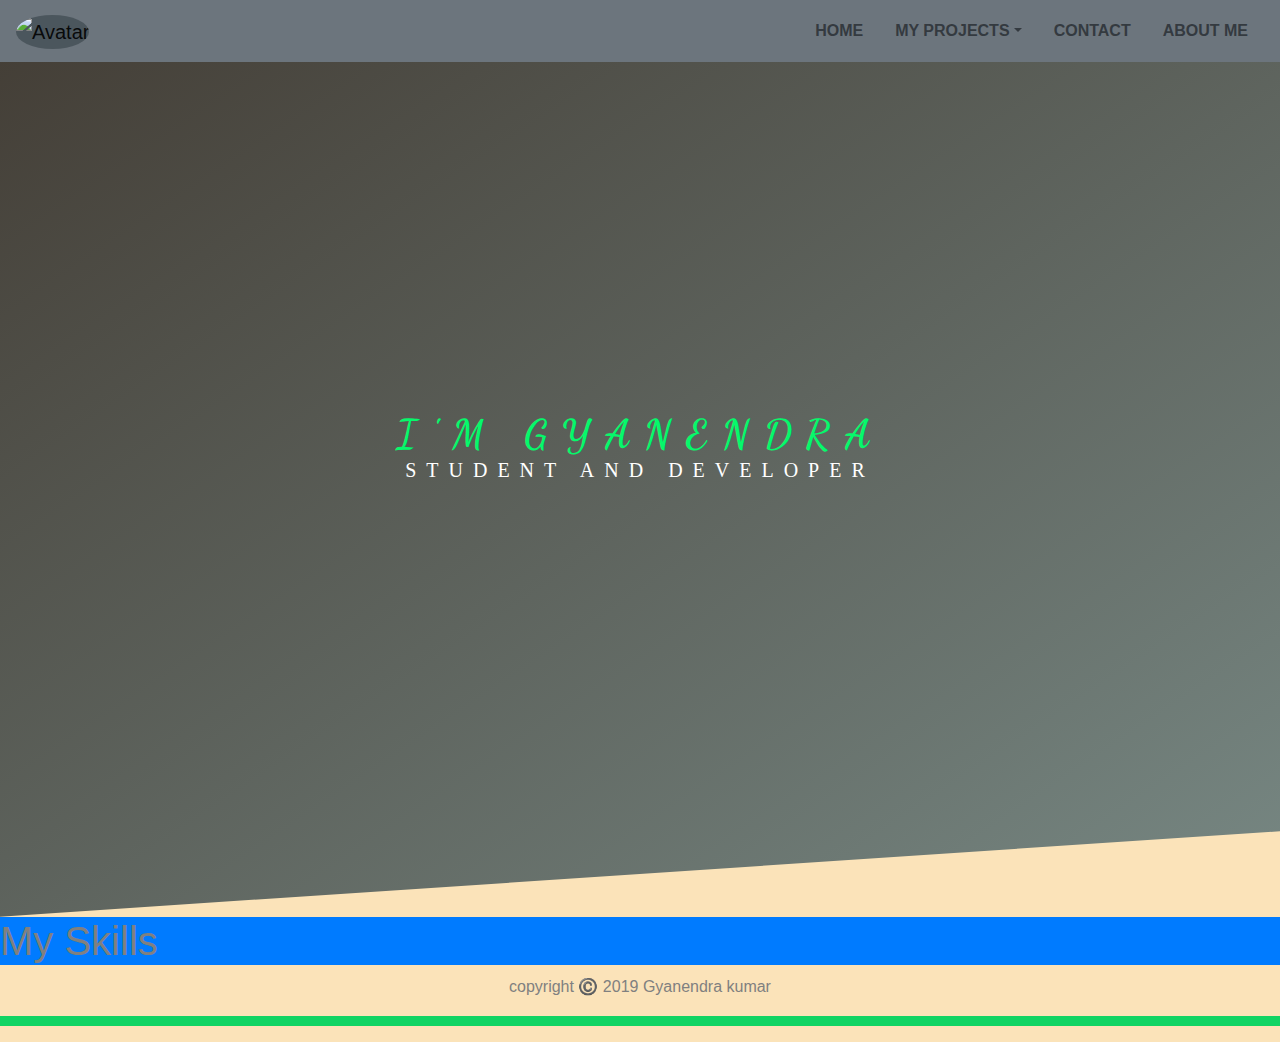
==== index.html @ 8f137509 "copyright" ====
<!DOCTYPE html>
<html lang="en">
<head>
    <meta charset="UTF-8">
    <meta name="viewport" content="width=device-width, initial-scale=1.0">
    <meta http-equiv="X-UA-Compatible" content="ie=edge">
    <title>Gyanendra's Blog</title>
    <link rel="icon" href="Images/favicon.png">

    <!-- Styles and bootstrap links -->

    <link rel="stylesheet" href="https://stackpath.bootstrapcdn.com/bootstrap/4.3.1/css/bootstrap.min.css" integrity="sha384-ggOyR0iXCbMQv3Xipma34MD+dH/1fQ784/j6cY/iJTQUOhcWr7x9JvoRxT2MZw1T" crossorigin="anonymous">
    <link rel="stylesheet" href="css/styles.css">

    <!-- fonts Links -->

    <link href="https://fonts.googleapis.com/css?family=Dancing+Script:700&display=swap" rel="stylesheet">

    <!-- Java from bootstrap links -->

    <script src="https://stackpath.bootstrapcdn.com/bootstrap/4.4.1/js/bootstrap.min.js" integrity="sha384-wfSDF2E50Y2D1uUdj0O3uMBJnjuUD4Ih7YwaYd1iqfktj0Uod8GCExl3Og8ifwB6" crossorigin="anonymous"></script>
    <script src="https://code.jquery.com/jquery-3.3.1.slim.min.js" integrity="sha384-q8i/X+965DzO0rT7abK41JStQIAqVgRVzpbzo5smXKp4YfRvH+8abtTE1Pi6jizo" crossorigin="anonymous"></script>
    <script src="https://cdnjs.cloudflare.com/ajax/libs/popper.js/1.14.7/umd/popper.min.js" integrity="sha384-UO2eT0CpHqdSJQ6hJty5KVphtPhzWj9WO1clHTMGa3JDZwrnQq4sF86dIHNDz0W1" crossorigin="anonymous"></script>
    <script src="https://stackpath.bootstrapcdn.com/bootstrap/4.3.1/js/bootstrap.min.js" integrity="sha384-JjSmVgyd0p3pXB1rRibZUAYoIIy6OrQ6VrjIEaFf/nJGzIxFDsf4x0xIM+B07jRM" crossorigin="anonymous"></script>
</head>
<body>

        <!-- navigation bar -->

    <nav class="navbar navbar-expand-md navbar-light bg-secondary">
            <a href="index.html" class="navbar-brand"><img class="logo" src="Images/logo.png" alt="Avatar"></a>
            <button type="button" class="navbar-toggler border-0" data-toggle="collapse" data-target="#nav"><span class="navbar-toggler-icon"></span></button>
            <div class="collapse navbar-collapse justify-content-between" id="nav">
                <ul class="navbar-nav ml-auto">
                    <li class="nabv-item"><a href="index.html" class="nav-link text-dark text-uppercase font-weight-bold px-3">home</a></li>
                    <li class="nabv-item dropdown" data-toggle="dropdown"><a href="#" class="nav-link text-dark text-uppercase font-weight-bold px-3 dropdown-toggle">My projects</a>
                        <div class="dropdown-menu bg-secondary my_project_list ">
                            <a class="dropdown-item " href="#">Apps</a>
                            <a class="dropdown-item" href="#">Websites</a>
                            <a class="dropdown-item" href="#">Python</a>
                        </div>
                    </li>
                    <li class="nabv-item"><a href="#" class="nav-link text-dark text-uppercase font-weight-bold px-3">Contact</a></li>
                    <li class="nabv-item"><a href="#" class="nav-link text-dark text-uppercase font-weight-bold px-3">About Me</a></li>
                </ul>
            </div>
    </nav>

    <!-- title page -->
    <section class="section_1">
        <header class="header">
           
            <div class="heading_box">
                <h1 class="heading">
                    <span class="heading_1">I'm Gyanendra</span>
                    <span class="heading_2">Student and Developer</span>
                </h1>
            </div>
        </header>
    </section>
    <section class="bg-primary section_2">
        <div>
            <h1>My Skills </h1>
            <h2></h2>

        </div>
    </section>
    <section class="footer_section">
            <footer class="footer_box">
                    <div class="copyright_box">
                            copyright ©️ 2019 Gyanendra kumar
            
                    </div>
                </footer>
    </section>
    <hr class="last_line">
</body>
</html>
---- css/styles.css ----
body{
    background-color: #fbe3b9;
    font-family: "Lato", sans-serif;
    font-weight: 400;
    font-size: 16px;
    line-height: 1.7;
    color: grey;
    

}
        /* navigation bar */
        .my_project_list{
            border: 0;
            
        }

        /* Title page elements section 1 */
     
.header{
    
    height: 95vh;
    background-image: linear-gradient(to right bottom,#1b1a1ad0, #4c6a72c0) , url(../Images/header_background.jpg);
    background-size: cover;
    background-position: top;
    clip-path: polygon(0 0, 100% 0, 100% 90%, 0 100%);
    
}

.logo{
    width: 50px;
    background-color: rgba(56, 67, 73, 0.623);
    border-radius: 100%;
}

.heading{
    color: #fff;
    text-transform: uppercase;
    text-align: center;

}

.heading_box{
    top: 50%;
    left: 50%;
    position: absolute;
    transform: translate(-50%,-50%);

}

.heading_1{
    color: #06f86b;
    display: block;
    font-family: "Dancing Script", cursive ;
    font-size: 40px;
    font-weight: bold;
    letter-spacing: 15px;
    animation: moveInLeft 1s ease-out;
    
}
@keyframes moveInLeft {
    0%{
        opacity: 0;
        transform: translate(-100px);
    }
    100%{
        opacity: 1;
        transform: translate(0);
    }
}

.heading_2{
    display: block;
    font-family: cursive;
    font-size: 20px;
    letter-spacing: 10px;
    font-weight: lighter;
    animation: moveInRight 1s ease-out;
    
}

@keyframes moveInRight{
    0%{
        opacity: 0;
    transform: translate(100px);
    }
    100%{
        opacity: 100%;
        transform: translate(0);
    }
    
}




.my_dp{
    top: 50%;
    left: 50%;
    position: relative;
    width: 26%;
    
    height: auto;
    border-radius: 100%;
    transform: translate(-50%, -60%);
    z-index: 2;
    animation: fade 2s ease-out;
}
@keyframes fade {
    0%{
        
        opacity: 0;
    }
    50%{
        opacity: 50;
    }
    100%{
        opacity: 100;
        
    }
}
.my_dp_box{
    border: 3px solid;
    width: 20%;
    background-image: url(../Images/header_dp.jpg);
    background-size: cover;
    clip-path: circle(50% at 50% 50%);

    resize: both;
}

  /* SEction 2 My skills */

  .section_2{
      
  }


/* Footer section */

.footer_section{
    text-align: center;
}

.last_line{

    border-style: solid;
    border-width: 10px 0 0 0;
    border-color: rgb(17, 212, 99);
}
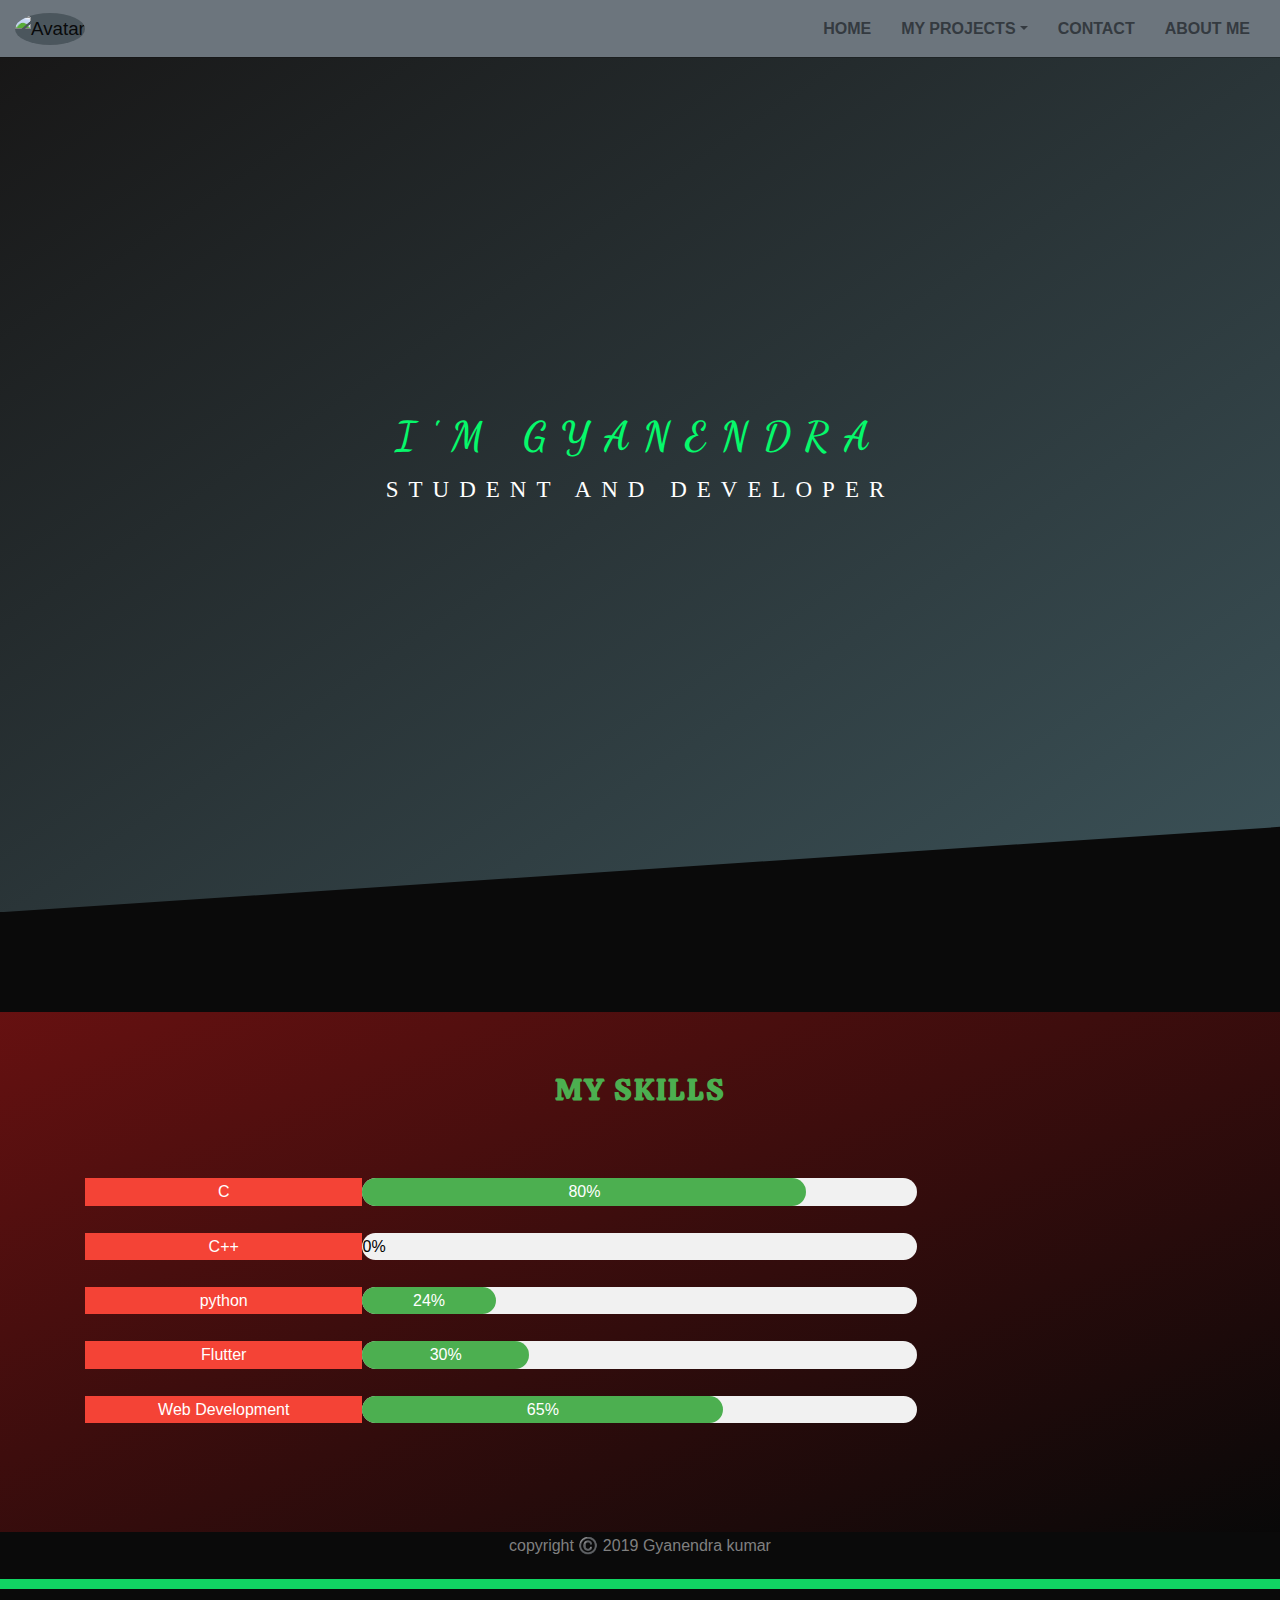
==== commit f7b4b401: "added My Skill section" ====
--- a/index.html
+++ b/index.html
@@ -10,11 +10,12 @@
     <!-- Styles and bootstrap links -->
 
     <link rel="stylesheet" href="https://stackpath.bootstrapcdn.com/bootstrap/4.3.1/css/bootstrap.min.css" integrity="sha384-ggOyR0iXCbMQv3Xipma34MD+dH/1fQ784/j6cY/iJTQUOhcWr7x9JvoRxT2MZw1T" crossorigin="anonymous">
+    <link rel="stylesheet" href="https://www.w3schools.com/w3css/4/w3.css">
     <link rel="stylesheet" href="css/styles.css">
 
     <!-- fonts Links -->
 
-    <link href="https://fonts.googleapis.com/css?family=Dancing+Script:700&display=swap" rel="stylesheet">
+    <link href="https://fonts.googleapis.com/css?family=Calistoga|Dancing+Script|Ubuntu+Mono&display=swap" rel="stylesheet">
 
     <!-- Java from bootstrap links -->
 
@@ -26,6 +27,7 @@
 <body>
 
         <!-- navigation bar -->
+
 
     <nav class="navbar navbar-expand-md navbar-light bg-secondary">
             <a href="index.html" class="navbar-brand"><img class="logo" src="Images/logo.png" alt="Avatar"></a>
@@ -46,11 +48,12 @@
             </div>
     </nav>
 
-    <!-- title page -->
+    <!--Section 1 title page -->
+
+
     <section class="section_1">
         <header class="header">
-           
-            <div class="heading_box">
+           <div class="heading_box">
                 <h1 class="heading">
                     <span class="heading_1">I'm Gyanendra</span>
                     <span class="heading_2">Student and Developer</span>
@@ -58,13 +61,71 @@
             </div>
         </header>
     </section>
-    <section class="bg-primary section_2">
-        <div>
-            <h1>My Skills </h1>
-            <h2></h2>
 
+    <!-- section 3 MY Skill -->
+
+    <section class=" section_3">
+        <h2 class=" w3-center w3-text-green my_skill_text">MY SKILLS</h2>
+        <div class="container  w3-center C">
+            <div class="w3-row">
+                
+                <div class="w3-col m3 s6 w3-red" >C</div>
+                <div class="w3-col m6 s12 w3-light-grey w3-round-xlarge">
+                    <div class="w3-green w3-round-xlarge" style="width: 80%;">80%</div>
+                </div>
+            
+            </div> <br>
         </div>
+
+        <div class="container w3-center C++">
+                <div class="w3-row my_skill_bg">
+                        
+                    <div class="w3-col m3 s6 w3-red">C++</div>
+                    <div class="w3-col m6 s12 w3-light-grey w3-round-xlarge">
+                        <div class="w3-green w3-text-black w3-round-xlarge" style="width: 0%;">0%</div>
+                    </div>
+                </div>
+        </div><br>
+            
+        <div class="container w3-center Python">
+            <div class="w3-row my_skill_bg">
+                            
+                <div class="w3-col m3 s6 w3-red">python</div>
+                <div class="w3-col m6 s12 w3-light-grey w3-round-xlarge">
+                    <div class="w3-green w3-round-xlarge" style="width: 24%;">24%</div>
+                </div>
+            
+            </div> <br>
+        </div>
+
+        <div class="container w3-center Flutter">
+            <div class="w3-row my_skill_bg">
+                    
+                <div class="w3-col m3 s6 w3-red">Flutter</div>
+                <div class="w3-col m6 s12 w3-light-grey w3-round-xlarge">
+                    <div class="w3-green w3-round-xlarge" style="width: 30%;">30%</div>
+                </div>
+            </div>
+        </div> <br>
+
+        <div class="container w3-center WebDevelopment">
+                <div class="w3-row my_skill_bg">
+                    
+                <div class="w3-col m3 s6 w3-red">Web Development</div>
+                <div class="w3-col m6 s12 w3-light-grey w3-round-xlarge">
+                    <div class="w3-green w3-round-xlarge" style="width: 65%;">65%</div>
+                </div>
+                </div>
+        </div> <br> <br> <br> <br>
+
+        
+
+
     </section>
+
+    <!-- Footer section -->
+
+
     <section class="footer_section">
             <footer class="footer_box">
                     <div class="copyright_box">
--- a/css/styles.css
+++ b/css/styles.css
@@ -1,5 +1,5 @@
 body{
-    background-color: #fbe3b9;
+    background-color: #0a0a0a;
     font-family: "Lato", sans-serif;
     font-weight: 400;
     font-size: 16px;
@@ -48,6 +48,7 @@
 }
 
 .heading_1{
+    line-height: 2;
     color: #06f86b;
     display: block;
     font-family: "Dancing Script", cursive ;
@@ -70,8 +71,8 @@
 
 .heading_2{
     display: block;
-    font-family: cursive;
-    font-size: 20px;
+    font-family: ubuntu Mono , cursive;
+    font-size: 23px;
     letter-spacing: 10px;
     font-weight: lighter;
     animation: moveInRight 1s ease-out;
@@ -130,9 +131,19 @@
 
   /* SEction 2 My skills */
 
-  .section_2{
-      
+  .section_3{
+      margin-top: 100px;
+      background-image: linear-gradient( to left top , rgba(8, 8, 8, 0.877), rgba(121, 18, 18, 0.829));
   }
+
+  .my_skill_text{
+      font-family: Calistoga, cursive ;
+      letter-spacing: 2px;
+      font-weight: bolder;
+      padding:60px;
+  }
+
+  
 
 
 /* Footer section */
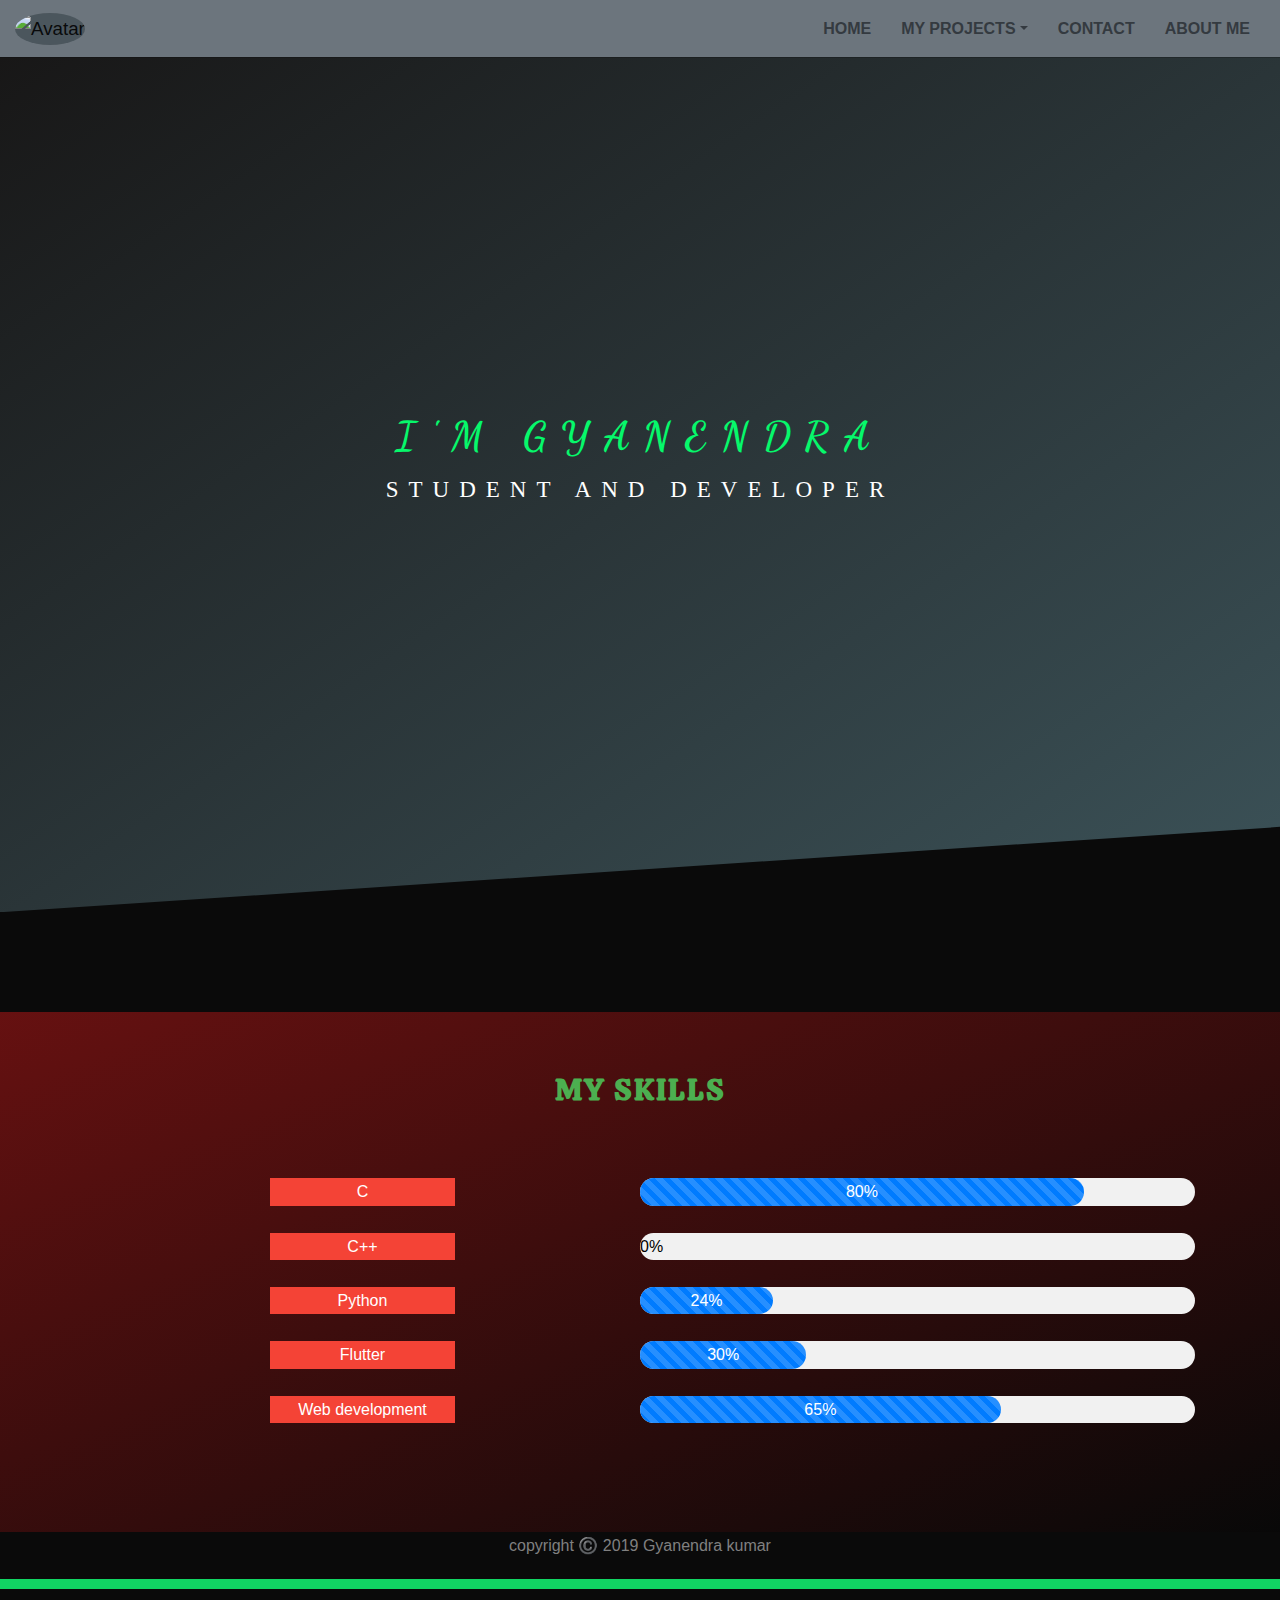
==== commit da0f49cd: "Modified MY skill" ====
--- a/index.html
+++ b/index.html
@@ -62,6 +62,12 @@
         </header>
     </section>
 
+    <!-- Section-3 MY Profile -->
+
+    <section class="section_2">
+        
+    </section>
+
     <!-- section 3 MY Skill -->
 
     <section class=" section_3">
@@ -69,20 +75,28 @@
         <div class="container  w3-center C">
             <div class="w3-row">
                 
-                <div class="w3-col m3 s6 w3-red" >C</div>
+                <div class="w3-col m6 s6" >
+                    <div class="w3-col m4 ">&nbsp;</div>
+                    <div class="w3-col m4 w3-red ">C</div>
+                    <div class="w3-col m4">&nbsp;</div>
+                </div>
                 <div class="w3-col m6 s12 w3-light-grey w3-round-xlarge">
-                    <div class="w3-green w3-round-xlarge" style="width: 80%;">80%</div>
+                    <div class="progress-bar progress-bar-striped progress-bar-animated w3-round-xlarge" style="width: 80%;">80%</div>
                 </div>
             
-            </div> <br>
-        </div>
+            </div> 
+        </div><br>
 
         <div class="container w3-center C++">
-                <div class="w3-row my_skill_bg">
+                <div class="w3-row ">
                         
-                    <div class="w3-col m3 s6 w3-red">C++</div>
+                    <div class="w3-col m6 s6">
+                            <div class="w3-col m4 ">&nbsp;</div>
+                            <div class="w3-col m4 w3-red ">C++</div>
+                            <div class="w3-col m4">&nbsp;</div>
+                    </div>
                     <div class="w3-col m6 s12 w3-light-grey w3-round-xlarge">
-                        <div class="w3-green w3-text-black w3-round-xlarge" style="width: 0%;">0%</div>
+                        <div class="progress-bar progress-bar-striped progress-bar-animated w3-text-black w3-round-xlarge" style="width: 0%;">0%</div>
                     </div>
                 </div>
         </div><br>
@@ -90,20 +104,28 @@
         <div class="container w3-center Python">
             <div class="w3-row my_skill_bg">
                             
-                <div class="w3-col m3 s6 w3-red">python</div>
+                <div class="w3-col m6 s6">
+                        <div class="w3-col m4 ">&nbsp;</div>
+                        <div class="w3-col m4 w3-red ">Python</div>
+                        <div class="w3-col m4">&nbsp;</div>
+                </div>
                 <div class="w3-col m6 s12 w3-light-grey w3-round-xlarge">
-                    <div class="w3-green w3-round-xlarge" style="width: 24%;">24%</div>
+                    <div class="progress-bar progress-bar-striped progress-bar-animated w3-round-xlarge" style="width: 24%;">24%</div>
                 </div>
             
-            </div> <br>
-        </div>
+            </div> 
+        </div><br>
 
         <div class="container w3-center Flutter">
             <div class="w3-row my_skill_bg">
                     
-                <div class="w3-col m3 s6 w3-red">Flutter</div>
+                <div class="w3-col m6 s6 ">
+                        <div class="w3-col m4 ">&nbsp;</div>
+                        <div class="w3-col m4 w3-red ">Flutter</div>
+                        <div class="w3-col m4">&nbsp;</div>
+                </div>
                 <div class="w3-col m6 s12 w3-light-grey w3-round-xlarge">
-                    <div class="w3-green w3-round-xlarge" style="width: 30%;">30%</div>
+                    <div class="progress-bar progress-bar-striped progress-bar-animated w3-round-xlarge" style="width: 30%;">30%</div>
                 </div>
             </div>
         </div> <br>
@@ -111,9 +133,13 @@
         <div class="container w3-center WebDevelopment">
                 <div class="w3-row my_skill_bg">
                     
-                <div class="w3-col m3 s6 w3-red">Web Development</div>
+                <div class="w3-col m6 s6">
+                        <div class="w3-col m4 ">&nbsp;</div>
+                        <div class="w3-col m4 w3-red ">Web development</div>
+                        <div class="w3-col m4">&nbsp;</div>
+                </div>
                 <div class="w3-col m6 s12 w3-light-grey w3-round-xlarge">
-                    <div class="w3-green w3-round-xlarge" style="width: 65%;">65%</div>
+                    <div class="progress-bar progress-bar-striped progress-bar-animated w3-round-xlarge" style="width: 65%;">65%</div>
                 </div>
                 </div>
         </div> <br> <br> <br> <br>
--- a/css/styles.css
+++ b/css/styles.css
@@ -129,7 +129,11 @@
     resize: both;
 }
 
-  /* SEction 2 My skills */
+    /* Section 3 MY PROFILE */
+
+
+
+  /* SEction 3 My skills */
 
   .section_3{
       margin-top: 100px;
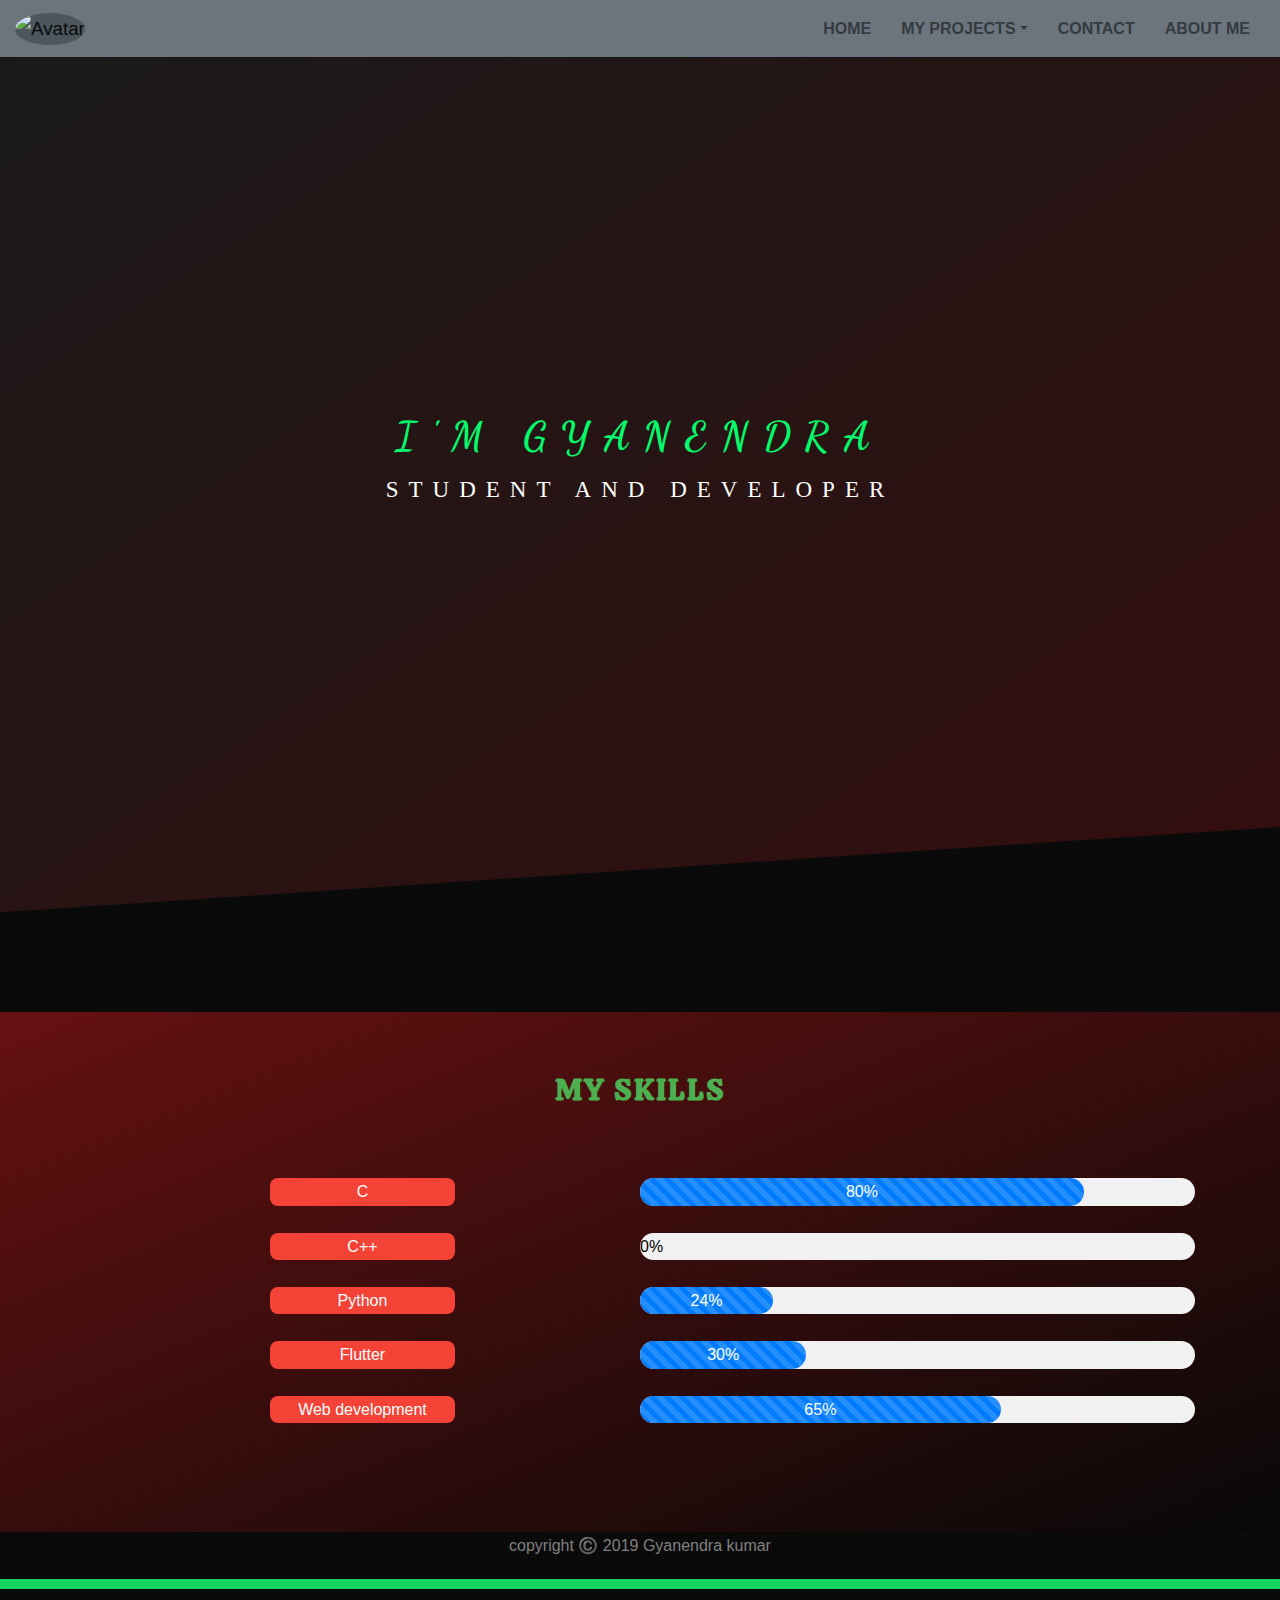
==== commit b9649556: "add rounded skill name" ====
--- a/index.html
+++ b/index.html
@@ -34,8 +34,8 @@
             <button type="button" class="navbar-toggler border-0" data-toggle="collapse" data-target="#nav"><span class="navbar-toggler-icon"></span></button>
             <div class="collapse navbar-collapse justify-content-between" id="nav">
                 <ul class="navbar-nav ml-auto">
-                    <li class="nabv-item"><a href="index.html" class="nav-link text-dark text-uppercase font-weight-bold px-3">home</a></li>
-                    <li class="nabv-item dropdown" data-toggle="dropdown"><a href="#" class="nav-link text-dark text-uppercase font-weight-bold px-3 dropdown-toggle">My projects</a>
+                    <li class="nav-item "><a href="index.html" class="nav-link text-dark text-uppercase font-weight-bold px-3">home</a></li>
+                    <li class="nav-item dropdown" data-toggle="dropdown"><a href="#" class="nav-link text-dark text-uppercase font-weight-bold px-3 dropdown-toggle">My projects</a>
                         <div class="dropdown-menu bg-secondary my_project_list ">
                             <a class="dropdown-item " href="#">Apps</a>
                             <a class="dropdown-item" href="#">Websites</a>
@@ -77,7 +77,7 @@
                 
                 <div class="w3-col m6 s6" >
                     <div class="w3-col m4 ">&nbsp;</div>
-                    <div class="w3-col m4 w3-red ">C</div>
+                    <div class="w3-col m4 w3-red w3-round-large ">C</div>
                     <div class="w3-col m4">&nbsp;</div>
                 </div>
                 <div class="w3-col m6 s12 w3-light-grey w3-round-xlarge">
@@ -92,7 +92,7 @@
                         
                     <div class="w3-col m6 s6">
                             <div class="w3-col m4 ">&nbsp;</div>
-                            <div class="w3-col m4 w3-red ">C++</div>
+                            <div class="w3-col m4 w3-red w3-round-large ">C++</div>
                             <div class="w3-col m4">&nbsp;</div>
                     </div>
                     <div class="w3-col m6 s12 w3-light-grey w3-round-xlarge">
@@ -106,7 +106,7 @@
                             
                 <div class="w3-col m6 s6">
                         <div class="w3-col m4 ">&nbsp;</div>
-                        <div class="w3-col m4 w3-red ">Python</div>
+                        <div class="w3-col m4 w3-red w3-round-large ">Python</div>
                         <div class="w3-col m4">&nbsp;</div>
                 </div>
                 <div class="w3-col m6 s12 w3-light-grey w3-round-xlarge">
@@ -121,7 +121,7 @@
                     
                 <div class="w3-col m6 s6 ">
                         <div class="w3-col m4 ">&nbsp;</div>
-                        <div class="w3-col m4 w3-red ">Flutter</div>
+                        <div class="w3-col m4 w3-red w3-round-large ">Flutter</div>
                         <div class="w3-col m4">&nbsp;</div>
                 </div>
                 <div class="w3-col m6 s12 w3-light-grey w3-round-xlarge">
@@ -135,7 +135,7 @@
                     
                 <div class="w3-col m6 s6">
                         <div class="w3-col m4 ">&nbsp;</div>
-                        <div class="w3-col m4 w3-red ">Web development</div>
+                        <div class="w3-col m4 w3-red w3-round-large ">Web development</div>
                         <div class="w3-col m4">&nbsp;</div>
                 </div>
                 <div class="w3-col m6 s12 w3-light-grey w3-round-xlarge">
--- a/css/styles.css
+++ b/css/styles.css
@@ -11,18 +11,21 @@
         /* navigation bar */
         .my_project_list{
             border: 0;
-            
         }
+
+       
+
 
         /* Title page elements section 1 */
      
 .header{
     
     height: 95vh;
-    background-image: linear-gradient(to right bottom,#1b1a1ad0, #4c6a72c0) , url(../Images/header_background.jpg);
+    background-image: linear-gradient(to right bottom,#1b1a1a, #83141459) , url(../Images/header_background.jpg);
     background-size: cover;
     background-position: top;
     clip-path: polygon(0 0, 100% 0, 100% 90%, 0 100%);
+    
     
 }
 
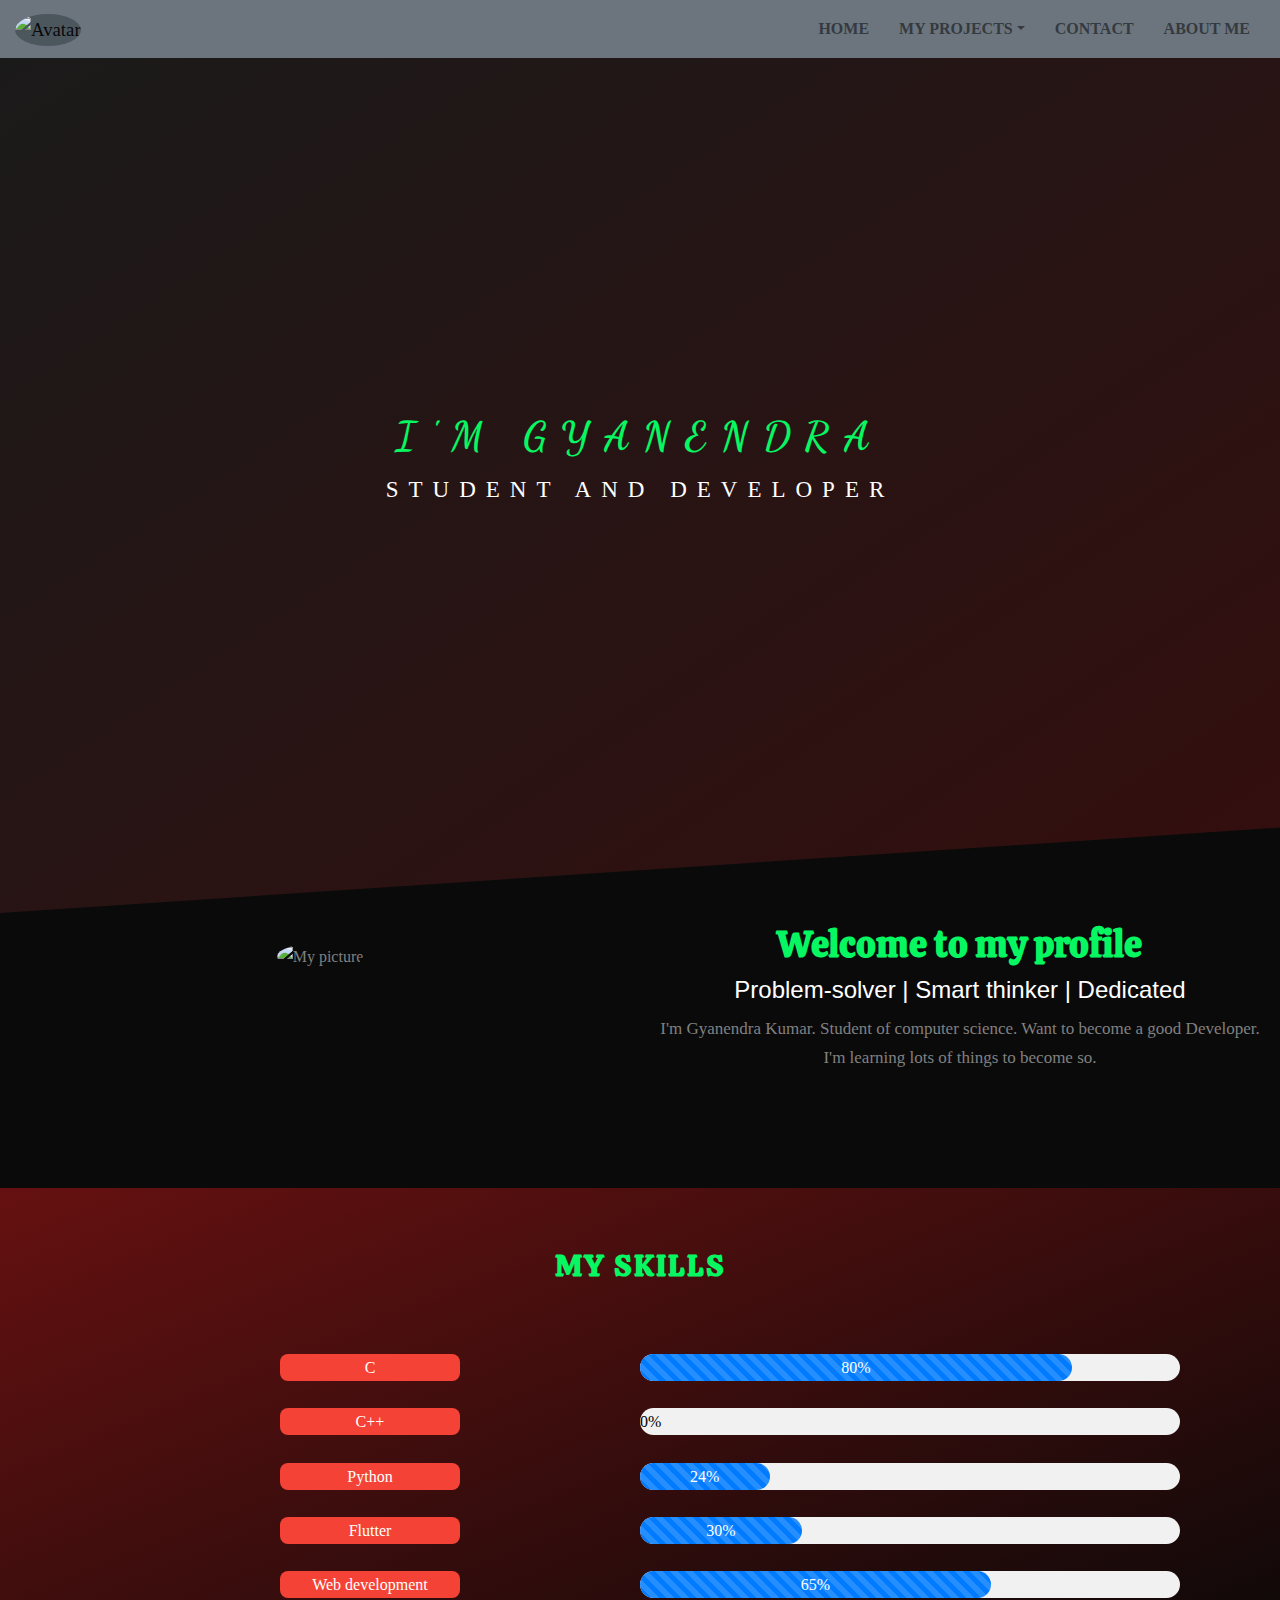
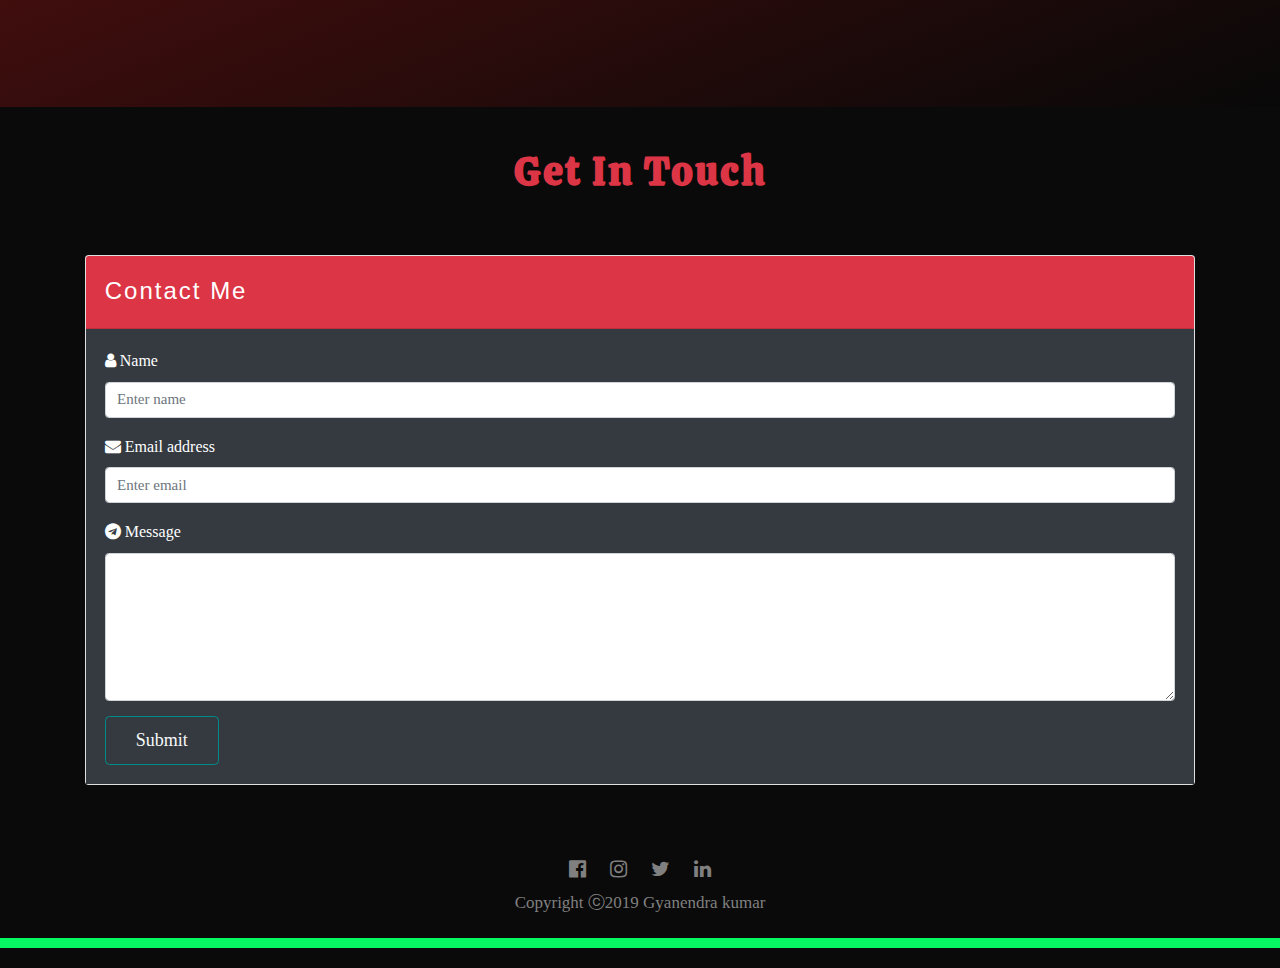
==== commit 1350badb: "added contact, icon, my profile" ====
--- a/index.html
+++ b/index.html
@@ -1,51 +1,72 @@
 <!DOCTYPE html>
 <html lang="en">
+
 <head>
     <meta charset="UTF-8">
     <meta name="viewport" content="width=device-width, initial-scale=1.0">
     <meta http-equiv="X-UA-Compatible" content="ie=edge">
-    <title>Gyanendra's Blog</title>
+    <title>Gyanendra's Personal site</title>
     <link rel="icon" href="Images/favicon.png">
 
+    <!-- Font Awesome Link -->
+
+    <link rel="stylesheet" href="https://cdnjs.cloudflare.com/ajax/libs/font-awesome/4.7.0/css/font-awesome.min.css">
+
     <!-- Styles and bootstrap links -->
 
-    <link rel="stylesheet" href="https://stackpath.bootstrapcdn.com/bootstrap/4.3.1/css/bootstrap.min.css" integrity="sha384-ggOyR0iXCbMQv3Xipma34MD+dH/1fQ784/j6cY/iJTQUOhcWr7x9JvoRxT2MZw1T" crossorigin="anonymous">
+    <link rel="stylesheet" href="https://stackpath.bootstrapcdn.com/bootstrap/4.3.1/css/bootstrap.min.css"
+        integrity="sha384-ggOyR0iXCbMQv3Xipma34MD+dH/1fQ784/j6cY/iJTQUOhcWr7x9JvoRxT2MZw1T" crossorigin="anonymous">
     <link rel="stylesheet" href="https://www.w3schools.com/w3css/4/w3.css">
     <link rel="stylesheet" href="css/styles.css">
 
     <!-- fonts Links -->
 
-    <link href="https://fonts.googleapis.com/css?family=Calistoga|Dancing+Script|Ubuntu+Mono&display=swap" rel="stylesheet">
+    <link href="https://fonts.googleapis.com/css?family=Calistoga|Dancing+Script|Ubuntu+Mono&display=swap"
+        rel="stylesheet">
 
     <!-- Java from bootstrap links -->
 
-    <script src="https://stackpath.bootstrapcdn.com/bootstrap/4.4.1/js/bootstrap.min.js" integrity="sha384-wfSDF2E50Y2D1uUdj0O3uMBJnjuUD4Ih7YwaYd1iqfktj0Uod8GCExl3Og8ifwB6" crossorigin="anonymous"></script>
-    <script src="https://code.jquery.com/jquery-3.3.1.slim.min.js" integrity="sha384-q8i/X+965DzO0rT7abK41JStQIAqVgRVzpbzo5smXKp4YfRvH+8abtTE1Pi6jizo" crossorigin="anonymous"></script>
-    <script src="https://cdnjs.cloudflare.com/ajax/libs/popper.js/1.14.7/umd/popper.min.js" integrity="sha384-UO2eT0CpHqdSJQ6hJty5KVphtPhzWj9WO1clHTMGa3JDZwrnQq4sF86dIHNDz0W1" crossorigin="anonymous"></script>
-    <script src="https://stackpath.bootstrapcdn.com/bootstrap/4.3.1/js/bootstrap.min.js" integrity="sha384-JjSmVgyd0p3pXB1rRibZUAYoIIy6OrQ6VrjIEaFf/nJGzIxFDsf4x0xIM+B07jRM" crossorigin="anonymous"></script>
+    <script src="https://stackpath.bootstrapcdn.com/bootstrap/4.4.1/js/bootstrap.min.js"
+        integrity="sha384-wfSDF2E50Y2D1uUdj0O3uMBJnjuUD4Ih7YwaYd1iqfktj0Uod8GCExl3Og8ifwB6"
+        crossorigin="anonymous"></script>
+    <script src="https://code.jquery.com/jquery-3.3.1.slim.min.js"
+        integrity="sha384-q8i/X+965DzO0rT7abK41JStQIAqVgRVzpbzo5smXKp4YfRvH+8abtTE1Pi6jizo"
+        crossorigin="anonymous"></script>
+    <script src="https://cdnjs.cloudflare.com/ajax/libs/popper.js/1.14.7/umd/popper.min.js"
+        integrity="sha384-UO2eT0CpHqdSJQ6hJty5KVphtPhzWj9WO1clHTMGa3JDZwrnQq4sF86dIHNDz0W1"
+        crossorigin="anonymous"></script>
+    <script src="https://stackpath.bootstrapcdn.com/bootstrap/4.3.1/js/bootstrap.min.js"
+        integrity="sha384-JjSmVgyd0p3pXB1rRibZUAYoIIy6OrQ6VrjIEaFf/nJGzIxFDsf4x0xIM+B07jRM"
+        crossorigin="anonymous"></script>
 </head>
+
 <body>
 
-        <!-- navigation bar -->
+    <!-- navigation bar -->
 
 
     <nav class="navbar navbar-expand-md navbar-light bg-secondary">
-            <a href="index.html" class="navbar-brand"><img class="logo" src="Images/logo.png" alt="Avatar"></a>
-            <button type="button" class="navbar-toggler border-0" data-toggle="collapse" data-target="#nav"><span class="navbar-toggler-icon"></span></button>
-            <div class="collapse navbar-collapse justify-content-between" id="nav">
-                <ul class="navbar-nav ml-auto">
-                    <li class="nav-item "><a href="index.html" class="nav-link text-dark text-uppercase font-weight-bold px-3">home</a></li>
-                    <li class="nav-item dropdown" data-toggle="dropdown"><a href="#" class="nav-link text-dark text-uppercase font-weight-bold px-3 dropdown-toggle">My projects</a>
-                        <div class="dropdown-menu bg-secondary my_project_list ">
-                            <a class="dropdown-item " href="#">Apps</a>
-                            <a class="dropdown-item" href="#">Websites</a>
-                            <a class="dropdown-item" href="#">Python</a>
-                        </div>
-                    </li>
-                    <li class="nabv-item"><a href="#" class="nav-link text-dark text-uppercase font-weight-bold px-3">Contact</a></li>
-                    <li class="nabv-item"><a href="#" class="nav-link text-dark text-uppercase font-weight-bold px-3">About Me</a></li>
-                </ul>
-            </div>
+        <a href="index.html" class="navbar-brand"><img class="logo" src="Images/logo.png" alt="Avatar"></a>
+        <button type="button" class="navbar-toggler border-0" data-toggle="collapse" data-target="#nav"><span
+                class="navbar-toggler-icon"></span></button>
+        <div class="collapse navbar-collapse justify-content-between" id="nav">
+            <ul class="navbar-nav ml-auto">
+                <li class="nav-item "><a href="index.html"
+                        class="nav-link text-dark text-uppercase font-weight-bold px-3">home</a></li>
+                <li class="nav-item dropdown" data-toggle="dropdown"><a href="#"
+                        class="nav-link text-dark text-uppercase font-weight-bold px-3 dropdown-toggle">My projects</a>
+                    <div class="dropdown-menu bg-secondary my_project_list ">
+                        <a class="dropdown-item " href="#">Apps</a>
+                        <a class="dropdown-item" href="#">Websites</a>
+                        <a class="dropdown-item" href="#">Python</a>
+                    </div>
+                </li>
+                <li class="nabv-item"><a href="#contact_me"
+                        class="nav-link text-dark text-uppercase font-weight-bold px-3">Contact</a></li>
+                <li class="nabv-item"><a href="#about"
+                        class="nav-link text-dark text-uppercase font-weight-bold px-3">About Me</a></li>
+            </ul>
+        </div>
     </nav>
 
     <!--Section 1 title page -->
@@ -53,11 +74,11 @@
 
     <section class="section_1">
         <header class="header">
-           <div class="heading_box">
-                <h1 class="heading">
+            <div class="heading_box">
+                <h2 class="heading">
                     <span class="heading_1">I'm Gyanendra</span>
                     <span class="heading_2">Student and Developer</span>
-                </h1>
+                </h3>
             </div>
         </header>
     </section>
@@ -65,101 +86,171 @@
     <!-- Section-3 MY Profile -->
 
     <section class="section_2">
-        
+        <div class="w3-row w3-center">
+            <div class="w3-col m6 "><img class="w3-circle my_dp" src="Images/header_dp.jpg" alt="My picture"></div>
+            <div class="w3-col m6 ">
+                <h1 class="welcome" id="about">Welcome to my profile</h1>
+                <h3 class="w3-text-white"> Problem-solver | Smart thinker | Dedicated </h3>
+                <div class="container">
+                    <p>I'm Gyanendra Kumar. Student of computer science. Want to become a good Developer. I'm learning
+                        lots of things to become so. </p>
+                </div>
+
+            </div>
+        </div>
     </section>
 
     <!-- section 3 MY Skill -->
 
     <section class=" section_3">
-        <h2 class=" w3-center w3-text-green my_skill_text">MY SKILLS</h2>
-        <div class="container  w3-center C">
-            <div class="w3-row">
-                
-                <div class="w3-col m6 s6" >
-                    <div class="w3-col m4 ">&nbsp;</div>
-                    <div class="w3-col m4 w3-red w3-round-large ">C</div>
-                    <div class="w3-col m4">&nbsp;</div>
-                </div>
-                <div class="w3-col m6 s12 w3-light-grey w3-round-xlarge">
-                    <div class="progress-bar progress-bar-striped progress-bar-animated w3-round-xlarge" style="width: 80%;">80%</div>
-                </div>
-            
-            </div> 
-        </div><br>
-
-        <div class="container w3-center C++">
+        <div class="container">
+            <h2 class=" w3-center my_skill_text">MY SKILLS</h2>
+            <div class="container  w3-center C">
+                <div class="w3-row">
+
+                    <div class="w3-col m6 s6">
+                        <div class="w3-col m4 ">&nbsp;</div>
+                        <div class="w3-col m4 w3-red w3-round-large ">C</div>
+                        <div class="w3-col m4">&nbsp;</div>
+                    </div>
+                    <div class="w3-col m6 s12 w3-light-grey w3-round-xlarge">
+                        <div class="progress-bar progress-bar-striped progress-bar-animated w3-round-xlarge"
+                            style="width: 80%;">80%</div>
+                    </div>
+
+                </div>
+            </div><br>
+
+            <div class="container w3-center C++">
                 <div class="w3-row ">
-                        
-                    <div class="w3-col m6 s6">
-                            <div class="w3-col m4 ">&nbsp;</div>
-                            <div class="w3-col m4 w3-red w3-round-large ">C++</div>
-                            <div class="w3-col m4">&nbsp;</div>
-                    </div>
-                    <div class="w3-col m6 s12 w3-light-grey w3-round-xlarge">
-                        <div class="progress-bar progress-bar-striped progress-bar-animated w3-text-black w3-round-xlarge" style="width: 0%;">0%</div>
-                    </div>
-                </div>
-        </div><br>
-            
-        <div class="container w3-center Python">
-            <div class="w3-row my_skill_bg">
-                            
-                <div class="w3-col m6 s6">
+
+                    <div class="w3-col m6 s6">
+                        <div class="w3-col m4 ">&nbsp;</div>
+                        <div class="w3-col m4 w3-red w3-round-large ">C++</div>
+                        <div class="w3-col m4">&nbsp;</div>
+                    </div>
+                    <div class="w3-col m6 s12 w3-light-grey w3-round-xlarge">
+                        <div class="progress-bar progress-bar-striped progress-bar-animated w3-text-black w3-round-xlarge"
+                            style="width: 0%;">0%</div>
+                    </div>
+                </div>
+            </div><br>
+
+            <div class="container w3-center Python">
+                <div class="w3-row my_skill_bg">
+
+                    <div class="w3-col m6 s6">
                         <div class="w3-col m4 ">&nbsp;</div>
                         <div class="w3-col m4 w3-red w3-round-large ">Python</div>
                         <div class="w3-col m4">&nbsp;</div>
-                </div>
-                <div class="w3-col m6 s12 w3-light-grey w3-round-xlarge">
-                    <div class="progress-bar progress-bar-striped progress-bar-animated w3-round-xlarge" style="width: 24%;">24%</div>
-                </div>
-            
-            </div> 
-        </div><br>
-
-        <div class="container w3-center Flutter">
-            <div class="w3-row my_skill_bg">
-                    
-                <div class="w3-col m6 s6 ">
+                    </div>
+                    <div class="w3-col m6 s12 w3-light-grey w3-round-xlarge">
+                        <div class="progress-bar progress-bar-striped progress-bar-animated w3-round-xlarge"
+                            style="width: 24%;">24%</div>
+                    </div>
+
+                </div>
+            </div><br>
+
+            <div class="container w3-center Flutter">
+                <div class="w3-row my_skill_bg">
+
+                    <div class="w3-col m6 s6 ">
                         <div class="w3-col m4 ">&nbsp;</div>
                         <div class="w3-col m4 w3-red w3-round-large ">Flutter</div>
                         <div class="w3-col m4">&nbsp;</div>
-                </div>
-                <div class="w3-col m6 s12 w3-light-grey w3-round-xlarge">
-                    <div class="progress-bar progress-bar-striped progress-bar-animated w3-round-xlarge" style="width: 30%;">30%</div>
-                </div>
-            </div>
-        </div> <br>
-
-        <div class="container w3-center WebDevelopment">
+                    </div>
+                    <div class="w3-col m6 s12 w3-light-grey w3-round-xlarge">
+                        <div class="progress-bar progress-bar-striped progress-bar-animated w3-round-xlarge"
+                            style="width: 30%;">30%</div>
+                    </div>
+                </div>
+            </div> <br>
+
+            <div class="container w3-center WebDevelopment">
                 <div class="w3-row my_skill_bg">
-                    
-                <div class="w3-col m6 s6">
+
+                    <div class="w3-col m6 s6">
                         <div class="w3-col m4 ">&nbsp;</div>
                         <div class="w3-col m4 w3-red w3-round-large ">Web development</div>
                         <div class="w3-col m4">&nbsp;</div>
-                </div>
-                <div class="w3-col m6 s12 w3-light-grey w3-round-xlarge">
-                    <div class="progress-bar progress-bar-striped progress-bar-animated w3-round-xlarge" style="width: 65%;">65%</div>
-                </div>
-                </div>
-        </div> <br> <br> <br> <br>
-
-        
-
-
-    </section>
+                    </div>
+                    <div class="w3-col m6 s12 w3-light-grey w3-round-xlarge">
+                        <div class="progress-bar progress-bar-striped progress-bar-animated w3-round-xlarge"
+                            style="width: 65%;">65%</div>
+                    </div>
+                </div>
+            </div> <br> <br> <br> <br>
+
+        </div>
+
+
+
+    </section>
+    <!-- End of My skill section -->
+
+    <!-- Contact me Section -->
+
+    <div class="container contact_me_box">
+        <div>
+            <h2 class="get_in_touch text-danger text-center">Get In Touch</h2>
+        </div>
+        <div class="row">
+            <div class="col">
+                <div class="card">
+                    <div class="card-header bg-danger text-white contact_me_name" id="contact_me"><h3>Contact Me</h3></div>
+
+                    <div class="card-body bg-dark text-white">
+                        <form action="mailto:gyanendrak874@gmail.com">
+                            <div class="form-group">
+                                <label for="name"><i class="fa fa-user" aria-hidden="true"></i> Name </label>
+                                <input type="text" class="form-control" id="name" aria-describedby="emailHelp"
+                                    placeholder="Enter name" required>
+                            </div>
+                            <div class="form-group">
+                                <label for="email"> <i class="fa fa-envelope" aria-hidden="true"></i> Email
+                                    address</label>
+                                <input type="email" class="form-control" id="email" aria-describedby="emailHelp"
+                                    placeholder="Enter email" required>
+
+                            </div>
+                            <div class="form-group">
+                                <label for="message"> <i class="fa fa-telegram" aria-hidden="true"></i> Message</label>
+                                <textarea class="form-control" id="message" rows="6" required></textarea>
+                            </div>
+                            <div class="mx-auto submit_box">
+                                <button type="submit" class="btn btn-lg  submit_btn text-light">Submit</button></div>
+                        </form>
+                    </div>
+                </div>
+            </div>
+        </div>
+    </div>
+
+
+    <!-- END OF CONTACT ME SECTION -->
 
     <!-- Footer section -->
 
 
     <section class="footer_section">
-            <footer class="footer_box">
-                    <div class="copyright_box">
-                            copyright ©️ 2019 Gyanendra kumar
-            
-                    </div>
-                </footer>
-    </section>
+        <footer class="footer_box">
+            <a href="https://www.facebook.com/gauravkira"><i
+                    class="fa fa-facebook-official w3-hover-opacity social_icon "></i></a>
+            <a href="https://www.instagram.com/gaurav.ghost/"><i
+                    class="fa fa-instagram w3-hover-opacity social_icon"></i></a>
+            <a href="https://twitter.com/Gyanendrak874"><i class="fa fa-twitter w3-hover-opacity social_icon"></i></a>
+            <a href="https://www.linkedin.com/in/gaurav-verma-5b3a42193/"><i
+                    class="fa fa-linkedin w3-hover-opacity social_icon"></i></a>
+            <div class="copyright_box">
+                <p>Copyright &#9426;2019 <span class="w3-hover-green">Gyanendra kumar</span> </p>
+            </div>
+        </footer>
+    </section>
+
+    <!-- END OF FOOTER SECTION -->
+
     <hr class="last_line">
 </body>
+
 </html>--- a/css/styles.css
+++ b/css/styles.css
@@ -1,13 +1,15 @@
 body{
     background-color: #0a0a0a;
-    font-family: "Lato", sans-serif;
+    font-family: ubuntu Mono , cursive;
     font-weight: 400;
     font-size: 16px;
     line-height: 1.7;
     color: grey;
-    
-
-}
+    }
+
+    p{
+        font-size: 17px;
+    }
         /* navigation bar */
         .my_project_list{
             border: 0;
@@ -16,7 +18,7 @@
        
 
 
-        /* Title page elements section 1 */
+        /*  section 1 TITLE PAGE */
      
 .header{
     
@@ -52,7 +54,7 @@
 
 .heading_1{
     line-height: 2;
-    color: #06f86b;
+    color: #07f763;
     display: block;
     font-family: "Dancing Script", cursive ;
     font-size: 40px;
@@ -94,49 +96,29 @@
     
 }
 
-
-
-
-.my_dp{
-    top: 50%;
-    left: 50%;
-    position: relative;
-    width: 26%;
-    
-    height: auto;
-    border-radius: 100%;
-    transform: translate(-50%, -60%);
-    z-index: 2;
-    animation: fade 2s ease-out;
-}
-@keyframes fade {
-    0%{
+    /* END OF SECTION 1 TITLE PAGE */
+
+
+    /* Section 2 MY PROFILE */
+
+    
+
+    .my_dp{
+        width: 70%;
+        margin: 30px 0;
+    }
+
+    .welcome{
+        color: #07f763;
+        font-weight: bold;
+        font-family: "calistoga" , cursive;
         
-        opacity: 0;
-    }
-    50%{
-        opacity: 50;
-    }
-    100%{
-        opacity: 100;
         
     }
-}
-.my_dp_box{
-    border: 3px solid;
-    width: 20%;
-    background-image: url(../Images/header_dp.jpg);
-    background-size: cover;
-    clip-path: circle(50% at 50% 50%);
-
-    resize: both;
-}
-
-    /* Section 3 MY PROFILE */
-
-
-
-  /* SEction 3 My skills */
+
+    /* End of section 2 MY PROFILE */
+
+  /* Section 3 My skills */
 
   .section_3{
       margin-top: 100px;
@@ -148,20 +130,82 @@
       letter-spacing: 2px;
       font-weight: bolder;
       padding:60px;
+      color: #07f763;
   }
 
+  /* END OF SECTION 3 MY SKILL */
+
+  /* Contact section */
+
   
+  .get_in_touch{
+      margin: 40px 0 60px;
+      font-family: Calistoga, cursive ;
+      letter-spacing: 2px;
+      font-weight: bolder;
+      font-size: 40px;
+      
+    }
+
+
+    .contact_me_name{
+        font-weight: bolder;
+        letter-spacing: 2px;
+        
+    }
+            /* Button Modification */
+    .submit_btn{
+        border-style: solid;
+        padding: 10px 30px;
+        transition: .6s;
+        font-size: 18px;
+        border-color: darkcyan;
+        overflow: hidden;
+    }
+
+    .submit_btn:focus{
+        outline: none;
+    }
+
+    .submit_btn:hover{
+        background: rgba(211, 26, 42, 0.856);
+        cursor: pointer;
+    }
+
+    .submit_btn:hover:before{
+        transform: translateX(300px) skew(-15deg);
+        opacity: .6;
+        transition: .7s;
+
+    }
+
+    .submit_btn:hover::after{
+        transform: translateX(300px) skew(-15deg);
+        opacity: .6;
+        transition: .7s;
+    }
+
 
 
 /* Footer section */
+
+
+.social_icon{
+    font-size: 20px;
+    padding: 10px;
+}
+
 
 .footer_section{
     text-align: center;
+    padding: 64px 0 0 0;
 }
 
 .last_line{
 
     border-style: solid;
     border-width: 10px 0 0 0;
-    border-color: rgb(17, 212, 99);
-}+    border-color: #07f763;
+}
+
+/* End Of Footer section */